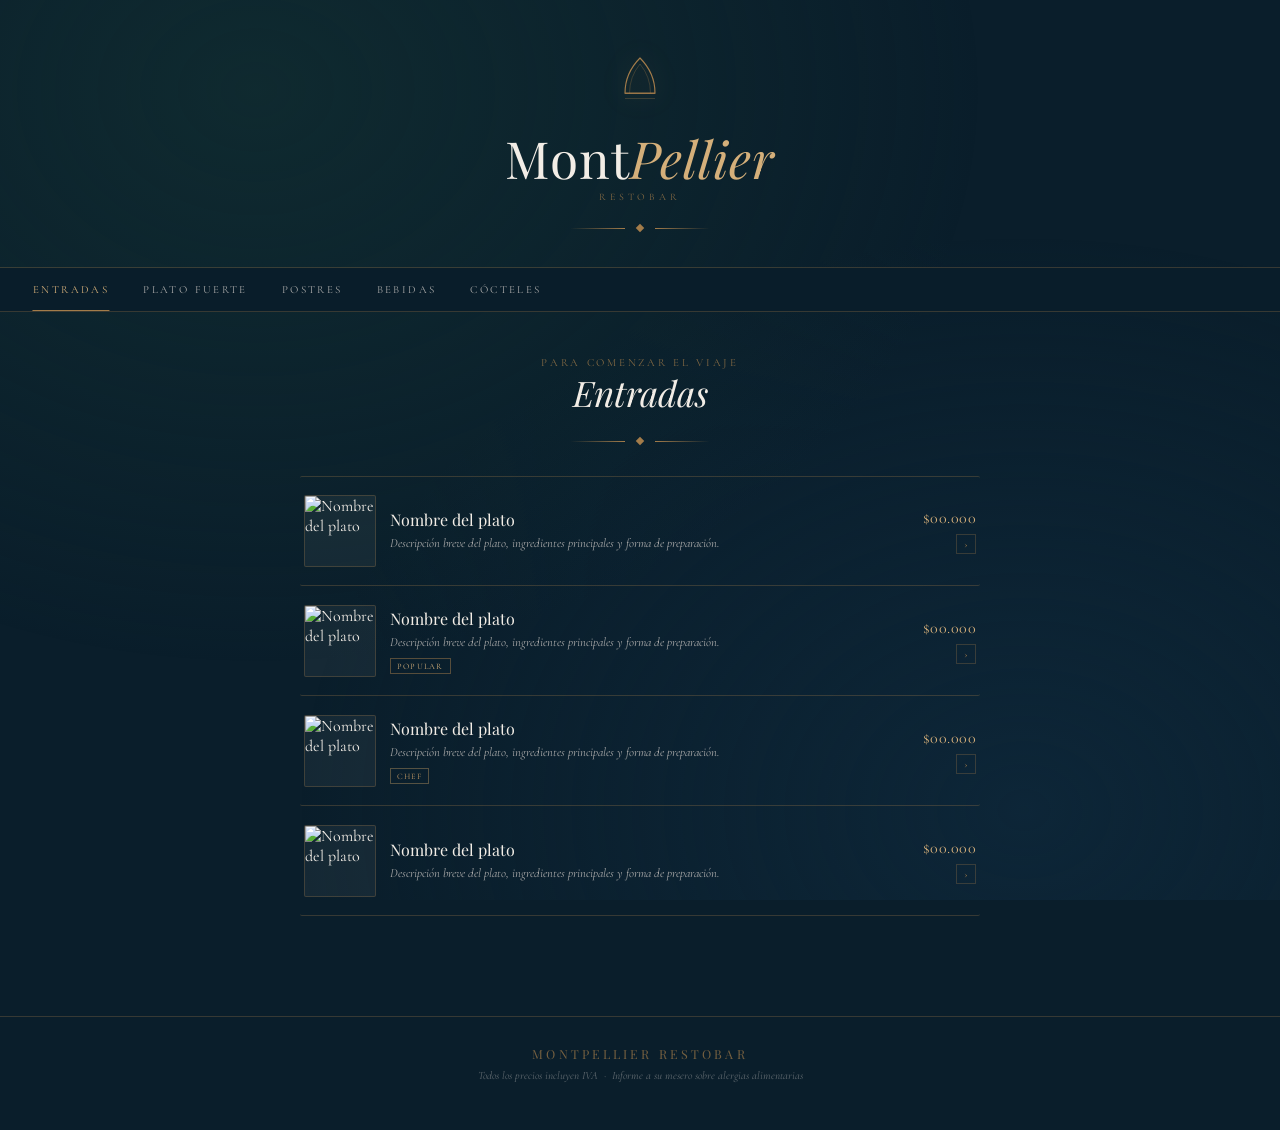
==== index.html @ d2a6e4bd "Version inicial" ====
<!DOCTYPE html>
<html lang="es">
<head>
  <meta charset="UTF-8" />
  <meta name="viewport" content="width=device-width, initial-scale=1.0, viewport-fit=cover" />
  <meta name="theme-color" content="#0a1e2b" />
  <title>MontPellier Restobar — Menú</title>
  <link rel="preconnect" href="https://fonts.googleapis.com" />
  <link rel="preconnect" href="https://fonts.gstatic.com" crossorigin />
  <link href="https://fonts.googleapis.com/css2?family=Playfair+Display:ital,wght@0,400;0,500;1,400&family=Cormorant+Garamond:ital,wght@0,300;0,400;0,500;1,300;1,400&display=swap" rel="stylesheet" />
  <link rel="stylesheet" href="styles.css" />
</head>
<body>

  <!-- ENCABEZADO -->
  <header class="menu-header">
    <div class="logo-icon">
      <svg viewBox="0 0 80 80" fill="none" xmlns="http://www.w3.org/2000/svg">
        <path d="M40 8 Q20 28 20 55 L60 55 Q60 28 40 8Z" stroke="#A37C4A" stroke-width="1.5" fill="none"/>
        <path d="M40 16 Q26 33 26 55" stroke="#A37C4A" stroke-width="0.8" fill="none" opacity="0.5"/>
        <path d="M40 16 Q54 33 54 55" stroke="#A37C4A" stroke-width="0.8" fill="none" opacity="0.5"/>
        <line x1="20" y1="55" x2="60" y2="55" stroke="#A37C4A" stroke-width="1.5"/>
        <line x1="20" y1="62" x2="60" y2="62" stroke="#A37C4A" stroke-width="0.8" opacity="0.5"/>
      </svg>
    </div>
    <h1 class="brand-name">Mont<span>Pellier</span></h1>
    <p class="brand-subtitle">Restobar</p>
    <div class="ornament">
      <div class="ornament-line"></div>
      <div class="ornament-diamond"></div>
      <div class="ornament-line right"></div>
    </div>
  </header>

  <!-- NAVEGACIÓN -->
  <nav class="category-nav">
    <div class="nav-inner" id="category-nav"></div>
  </nav>

  <!-- CONTENIDO (generado por script.js) -->
  <main class="menu-content" id="menu-content"></main>

  <!-- FOOTER -->
  <footer class="menu-footer">
    <p class="footer-logo">MontPellier Restobar</p>
    <p class="footer-note">
      Todos los precios incluyen IVA &nbsp;·&nbsp;
      Informe a su mesero sobre alergias alimentarias
    </p>
  </footer>

  <!-- MODAL DE DETALLE -->
  <div class="modal-overlay" id="modal-overlay">
    <div class="modal-card" id="modal-card" style="position:relative;"></div>
  </div>

  <!-- Scripts (edita menu-data.js para cambiar contenido) -->
  <script src="menu-data.js"></script>
  <script src="script.js"></script>
</body>
</html>
---- styles.css ----
/* ============================================
   MONTPELLIER RESTOBAR — ESTILOS
   ============================================ */

:root {
  --verde-oscuro:      #133233;
  --azul-marino:       #0E283B;
  --crema:             #DED7CE;
  --dorado:            #A37C4A;
  --gris:              #A9A9A9;
  --dorado-claro:      #C49A65;
  --dorado-brillante:  #D4AF7A;
  --fondo:             #0a1e2b;
  --texto-claro:       #F2EDE6;
  --separador:         rgba(163, 124, 74, 0.3);
}

*, *::before, *::after { margin: 0; padding: 0; box-sizing: border-box; }
html { scroll-behavior: smooth; }

body {
  background-color: var(--fondo);
  color: var(--texto-claro);
  font-family: 'Cormorant Garamond', Georgia, serif;
  min-height: 100vh;
  overflow-x: hidden;
  -webkit-font-smoothing: antialiased;
}

body::before {
  content: '';
  position: fixed; inset: 0;
  background-image:
    radial-gradient(ellipse at 20% 10%, rgba(19,50,51,0.6) 0%, transparent 50%),
    radial-gradient(ellipse at 80% 90%, rgba(14,40,59,0.8) 0%, transparent 50%);
  pointer-events: none; z-index: 0;
}

/* ── HEADER ─────────────────────────────────── */
.menu-header {
  position: relative; z-index: 1;
  text-align: center;
  padding: 52px 24px 36px;
  border-bottom: 1px solid var(--separador);
}

.logo-icon { width: 60px; height: 60px; margin: 0 auto 18px; }
.logo-icon svg { width: 100%; height: 100%; filter: drop-shadow(0 0 12px rgba(163,124,74,0.4)); }

.brand-name {
  font-family: 'Playfair Display', serif;
  font-size: clamp(2rem, 8vw, 3.2rem);
  font-weight: 400; letter-spacing: 0.02em;
  color: var(--texto-claro); line-height: 1.1;
  animation: fadeDown .8s ease both;
}
.brand-name span { color: var(--dorado-brillante); font-style: italic; }

.brand-subtitle {
  font-family: 'Cormorant Garamond', serif;
  font-size: 0.62rem; letter-spacing: 0.38em;
  text-transform: uppercase; color: var(--dorado);
  margin-top: 5px; opacity: .8;
}

.ornament { display: flex; align-items: center; justify-content: center; gap: 12px; margin: 22px auto 0; }
.ornament-line { height: 1px; width: 55px; background: linear-gradient(to right, transparent, var(--dorado)); }
.ornament-line.right { background: linear-gradient(to left, transparent, var(--dorado)); }
.ornament-diamond { width: 6px; height: 6px; background: var(--dorado); transform: rotate(45deg); }

/* ── NAV ─────────────────────────────────────── */
.category-nav {
  position: sticky; top: 0; z-index: 100;
  background: rgba(10,30,43,0.93);
  backdrop-filter: blur(14px);
  -webkit-backdrop-filter: blur(14px);
  border-bottom: 1px solid var(--separador);
  overflow-x: auto; scrollbar-width: none;
}
.category-nav::-webkit-scrollbar { display: none; }

.nav-inner { display: flex; padding: 0 16px; min-width: max-content; }

.nav-btn {
  background: none; border: none;
  color: var(--gris);
  font-family: 'Cormorant Garamond', serif;
  font-size: 0.68rem; letter-spacing: 0.22em;
  text-transform: uppercase;
  padding: 15px 17px; cursor: pointer;
  transition: color .3s;
  position: relative; white-space: nowrap;
}
.nav-btn::after {
  content: ''; position: absolute; bottom: 0;
  left: 50%; transform: translateX(-50%) scaleX(0);
  width: 70%; height: 1.5px; background: var(--dorado);
  transition: transform .3s;
}
.nav-btn:hover, .nav-btn.active { color: var(--dorado-brillante); }
.nav-btn.active::after, .nav-btn:hover::after { transform: translateX(-50%) scaleX(1); }

/* ── SECCIONES ───────────────────────────────── */
.menu-content { position: relative; z-index: 1; padding: 0 0 80px; }

.menu-section { display: none; padding: 38px 20px 20px; animation: fadeIn .45s ease both; }
.menu-section.active { display: block; }

.section-header { text-align: center; margin-bottom: 32px; }
.section-title {
  font-family: 'Playfair Display', serif;
  font-size: clamp(1.5rem, 6vw, 2.2rem);
  font-weight: 400; font-style: italic;
}
.section-tagline {
  font-size: 0.68rem; letter-spacing: 0.25em;
  text-transform: uppercase; color: var(--dorado);
  margin-top: 6px; opacity: .8;
}

/* ── TARJETAS DE PLATOS ──────────────────────── */
.items-grid {
  display: flex; flex-direction: column; gap: 1px;
  max-width: 680px; margin: 0 auto;
}

/* Cada ítem es CLICKEABLE → abre modal */
.menu-item {
  position: relative;
  padding: 0;
  border-bottom: 1px solid var(--separador);
  cursor: pointer;
  transition: background .25s;
  border-radius: 2px;
}
.menu-item:first-child { border-top: 1px solid var(--separador); }
.menu-item:hover { background: rgba(163,124,74,0.06); }

.item-inner {
  display: flex;
  gap: 14px;
  align-items: center;
  padding: 18px 4px;
}

/* Thumbnail cuadrado */
.item-thumb {
  flex-shrink: 0;
  width: 72px; height: 72px;
  border-radius: 2px;
  overflow: hidden;
  background: rgba(255,255,255,0.05);
  border: 1px solid var(--separador);
}
.item-thumb img {
  width: 100%; height: 100%;
  object-fit: cover;
  transition: transform .4s ease;
  display: block;
}
.menu-item:hover .item-thumb img { transform: scale(1.07); }

/* Texto */
.item-info { flex: 1; min-width: 0; }
.item-name {
  font-family: 'Playfair Display', serif;
  font-size: 1rem; font-weight: 400;
  color: var(--texto-claro);
  transition: color .25s;
  white-space: nowrap; overflow: hidden; text-overflow: ellipsis;
}
.menu-item:hover .item-name { color: var(--dorado-brillante); }

.item-desc {
  font-size: 0.78rem; color: var(--gris);
  margin-top: 4px; font-style: italic; line-height: 1.5;
  display: -webkit-box;
  -webkit-line-clamp: 2;
  -webkit-box-orient: vertical;
  overflow: hidden;
}

.item-tags { display: flex; flex-wrap: wrap; gap: 4px; margin-top: 6px; }
.tag {
  font-size: 0.52rem; letter-spacing: 0.15em;
  text-transform: uppercase; padding: 2px 6px;
  border: 1px solid var(--separador);
  color: var(--dorado); font-family: 'Cormorant Garamond', serif;
}
.tag.vegano  { border-color: rgba(100,180,120,.4); color: #7ec899; }
.tag.popular { border-color: rgba(163,124,74,.5);  color: var(--dorado-brillante); }
.tag.chef    { border-color: rgba(200,160,100,.4); color: var(--dorado-claro); }

/* Precio + flecha */
.item-right {
  display: flex; flex-direction: column;
  align-items: flex-end; gap: 6px;
  flex-shrink: 0;
}
.item-price {
  font-size: 1rem; color: var(--dorado-brillante);
  letter-spacing: 0.03em; white-space: nowrap;
}
.item-arrow {
  width: 20px; height: 20px;
  border: 1px solid var(--separador);
  display: flex; align-items: center; justify-content: center;
  color: var(--dorado); font-size: 0.75rem;
  transition: all .25s;
}
.menu-item:hover .item-arrow {
  background: rgba(163,124,74,0.15);
  border-color: var(--dorado);
}

/* ═══════════════════════════════════════════
   MODAL DE DETALLE
   ═══════════════════════════════════════════ */
.modal-overlay {
  position: fixed; inset: 0; z-index: 1000;
  background: rgba(5, 15, 25, 0.88);
  backdrop-filter: blur(6px);
  -webkit-backdrop-filter: blur(6px);
  display: flex; align-items: flex-end;
  opacity: 0; visibility: hidden;
  transition: opacity .35s, visibility .35s;
}
.modal-overlay.open {
  opacity: 1; visibility: visible;
}

.modal-card {
  background: var(--azul-marino);
  width: 100%; max-width: 680px;
  margin: 0 auto;
  border-top: 1px solid var(--separador);
  border-left: 1px solid var(--separador);
  border-right: 1px solid var(--separador);
  border-radius: 4px 4px 0 0;
  overflow: hidden;
  transform: translateY(60px);
  transition: transform .4s cubic-bezier(.16,1,.3,1);
  max-height: 92vh;
  display: flex; flex-direction: column;
}
.modal-overlay.open .modal-card {
  transform: translateY(0);
}

/* Handle (barra de arrastre visual) */
.modal-handle {
  width: 40px; height: 4px;
  background: rgba(163,124,74,0.35);
  border-radius: 2px;
  margin: 12px auto 0;
  flex-shrink: 0;
}

/* Imagen grande en modal */
.modal-img-wrap {
  width: 100%; height: 220px; flex-shrink: 0;
  overflow: hidden; position: relative;
  background: var(--verde-oscuro);
}
.modal-img-wrap img {
  width: 100%; height: 100%;
  object-fit: cover;
  display: block;
}
/* Gradiente sobre imagen */
.modal-img-wrap::after {
  content: '';
  position: absolute; bottom: 0; left: 0; right: 0;
  height: 80px;
  background: linear-gradient(to top, var(--azul-marino), transparent);
}

/* Placeholder si no hay imagen */
.modal-img-placeholder {
  width: 100%; height: 220px;
  background: var(--verde-oscuro);
  display: flex; align-items: center; justify-content: center;
  flex-shrink: 0;
}
.modal-img-placeholder svg { opacity: 0.2; }

/* Contenido del modal */
.modal-body {
  padding: 20px 24px 32px;
  overflow-y: auto;
  flex: 1;
}

.modal-close {
  position: absolute; top: 14px; right: 16px;
  background: rgba(10,30,43,0.75);
  border: 1px solid var(--separador);
  color: var(--crema); width: 30px; height: 30px;
  border-radius: 50%; cursor: pointer;
  display: flex; align-items: center; justify-content: center;
  font-size: 1rem; z-index: 10;
  transition: background .2s;
}
.modal-close:hover { background: rgba(163,124,74,0.25); }

.modal-tags { display: flex; flex-wrap: wrap; gap: 5px; margin-bottom: 10px; }

.modal-name {
  font-family: 'Playfair Display', serif;
  font-size: clamp(1.4rem, 5vw, 1.9rem);
  font-weight: 400;
  color: var(--texto-claro);
  line-height: 1.2;
}

.modal-price {
  font-size: 1.2rem; color: var(--dorado-brillante);
  margin-top: 4px; letter-spacing: 0.05em;
}

.modal-divider {
  height: 1px; background: var(--separador);
  margin: 16px 0;
}

.modal-desc {
  font-size: 0.92rem; color: var(--crema);
  line-height: 1.75; font-style: italic;
  opacity: 0.88;
}

.modal-allergens-label {
  font-size: 0.6rem; letter-spacing: 0.22em;
  text-transform: uppercase; color: var(--dorado);
  margin-top: 18px; margin-bottom: 6px;
  display: block;
}
.modal-allergens-value {
  font-size: 0.82rem; color: var(--gris);
  line-height: 1.5;
}

/* ── FOOTER ──────────────────────────────────── */
.menu-footer {
  position: relative; z-index: 1;
  text-align: center;
  padding: 28px 24px 48px;
  border-top: 1px solid var(--separador);
}
.footer-logo {
  font-family: 'Playfair Display', serif;
  font-size: 0.78rem; letter-spacing: 0.25em;
  text-transform: uppercase; color: var(--dorado); opacity: .7;
}
.footer-note {
  font-size: 0.7rem; color: var(--gris);
  margin-top: 7px; font-style: italic; opacity: .55;
}

/* ── ANIMACIONES ─────────────────────────────── */
@keyframes fadeDown {
  from { opacity: 0; transform: translateY(-14px); }
  to   { opacity: 1; transform: translateY(0); }
}
@keyframes fadeIn {
  from { opacity: 0; transform: translateY(8px); }
  to   { opacity: 1; transform: translateY(0); }
}

/* ── RESPONSIVE ──────────────────────────────── */
@media (max-width: 380px) {
  .nav-btn { padding: 13px 11px; font-size: .62rem; }
  .item-thumb { width: 62px; height: 62px; }
  .modal-img-wrap, .modal-img-placeholder { height: 190px; }
}
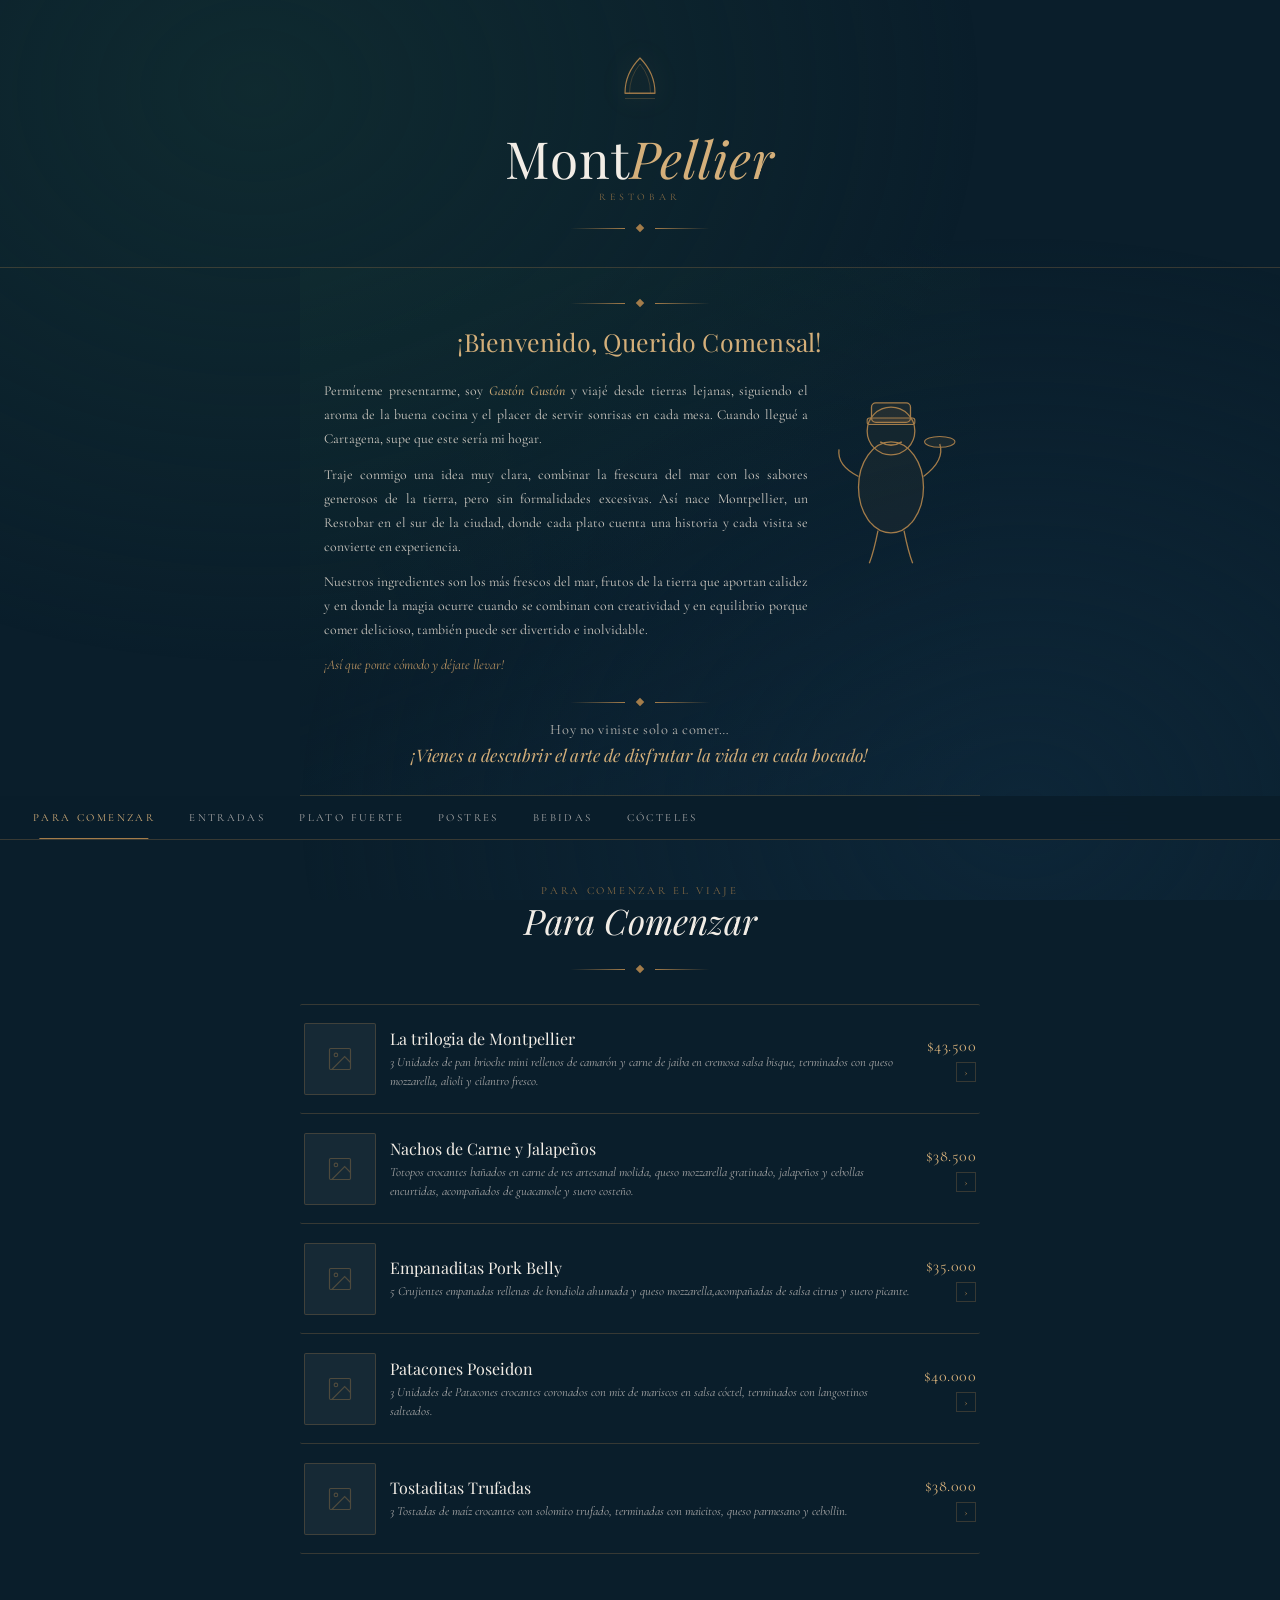
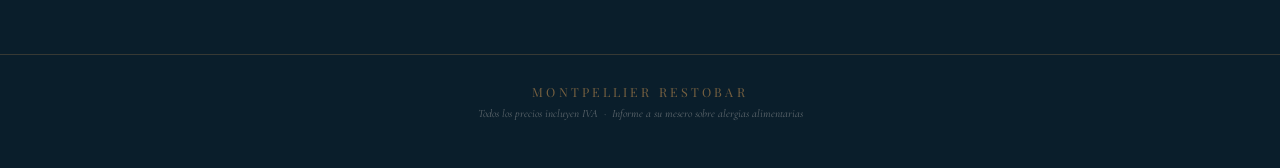
==== commit aab6ad06: "wicho" ====
--- a/index.html
+++ b/index.html
@@ -32,6 +32,83 @@
     </div>
   </header>
 
+  <!-- ══════════════════════════════════════════
+       SECCIÓN BIENVENIDA — GASTÓN GUSTÓN
+       ══════════════════════════════════════════ -->
+  <section class="welcome-section">
+
+    <!-- Ornamento superior -->
+    <div class="welcome-ornament">
+      <div class="ornament-line"></div>
+      <div class="ornament-diamond"></div>
+      <div class="ornament-line right"></div>
+    </div>
+
+    <h2 class="welcome-title">¡Bienvenido, Querido Comensal!</h2>
+
+    <div class="welcome-body">
+
+      <!-- Texto -->
+      <div class="welcome-text">
+        <p>Permíteme presentarme, soy <strong>Gastón Gustón</strong> y viajé desde tierras lejanas, siguiendo el aroma de la buena cocina y el placer de servir sonrisas en cada mesa. Cuando llegué a Cartagena, supe que este sería mi hogar.</p>
+        <p>Traje conmigo una idea muy clara, combinar la frescura del mar con los sabores generosos de la tierra, pero sin formalidades excesivas. Así nace Montpellier, un Restobar en el sur de la ciudad, donde cada plato cuenta una historia y cada visita se convierte en experiencia.</p>
+        <p>Nuestros ingredientes son los más frescos del mar, frutos de la tierra que aportan calidez y en donde la magia ocurre cuando se combinan con creatividad y en equilibrio porque comer delicioso, también puede ser divertido e inolvidable.</p>
+        <p class="welcome-invite">¡Así que ponte cómodo y déjate llevar!</p>
+      </div>
+
+      <!-- Mascota -->
+      <div class="welcome-mascot">
+        <!--
+          ╔══════════════════════════════════════╗
+          ║  COLOCA AQUÍ LA IMAGEN DE GASTÓN     ║
+          ║  Guarda el archivo como:             ║
+          ║  assets/gaston.png                   ║
+          ╚══════════════════════════════════════╝
+        -->
+        <img src="assets/gaston.png" alt="Gastón Gustón, mascota de Montpellier Restobar" onerror="this.style.display='none';this.nextElementSibling.style.display='block';" />
+
+        <!-- Placeholder SVG visible solo si falta la imagen real -->
+        <div class="mascot-placeholder" aria-hidden="true">
+          <svg viewBox="0 0 120 180" fill="none" xmlns="http://www.w3.org/2000/svg">
+            <!-- Cuerpo simplificado tipo chef / camarón -->
+            <ellipse cx="60" cy="100" rx="30" ry="42" stroke="#A37C4A" stroke-width="1.2" fill="rgba(163,124,74,0.06)"/>
+            <!-- Cabeza -->
+            <circle cx="60" cy="48" r="22" stroke="#A37C4A" stroke-width="1.2" fill="rgba(163,124,74,0.06)"/>
+            <!-- Gorro de chef -->
+            <rect x="42" y="22" width="36" height="18" rx="4" stroke="#A37C4A" stroke-width="1.2" fill="rgba(163,124,74,0.1)"/>
+            <rect x="38" y="36" width="44" height="6" rx="2" stroke="#A37C4A" stroke-width="1" fill="rgba(163,124,74,0.15)"/>
+            <!-- Bigote -->
+            <path d="M50 58 Q60 64 70 58" stroke="#A37C4A" stroke-width="1.5" fill="none"/>
+            <!-- Brazos -->
+            <path d="M30 90 Q10 80 12 65" stroke="#A37C4A" stroke-width="1.2" fill="none"/>
+            <path d="M90 90 Q110 75 105 60" stroke="#A37C4A" stroke-width="1.2" fill="none"/>
+            <!-- Bandeja -->
+            <ellipse cx="105" cy="58" rx="14" ry="5" stroke="#A37C4A" stroke-width="1" fill="rgba(163,124,74,0.1)"/>
+            <!-- Piernas -->
+            <path d="M48 140 Q44 160 40 170" stroke="#A37C4A" stroke-width="1.2" fill="none"/>
+            <path d="M72 140 Q76 160 80 170" stroke="#A37C4A" stroke-width="1.2" fill="none"/>
+            <!-- Texto placeholder -->
+            <text x="60" y="195" text-anchor="middle" fill="#A37C4A" font-size="7" font-family="serif" opacity="0.6">Gastón Gustón</text>
+          </svg>
+        </div>
+      </div>
+
+    </div><!-- /.welcome-body -->
+
+    <!-- Cierre -->
+    <div class="welcome-closing">
+      <div class="welcome-divider">
+        <div class="ornament-line"></div>
+        <div class="ornament-diamond"></div>
+        <div class="ornament-line right"></div>
+      </div>
+      <p class="closing-line1">Hoy no viniste solo a comer…</p>
+      <p class="closing-line2">¡Vienes a descubrir el arte de disfrutar la vida en cada bocado!</p>
+    </div>
+
+  </section>
+  <!-- ══ /BIENVENIDA ══ -->
+
   <!-- NAVEGACIÓN -->
   <nav class="category-nav">
     <div class="nav-inner" id="category-nav"></div>
@@ -54,7 +131,6 @@
     <div class="modal-card" id="modal-card" style="position:relative;"></div>
   </div>
 
-  <!-- Scripts (edita menu-data.js para cambiar contenido) -->
   <script src="menu-data.js"></script>
   <script src="script.js"></script>
 </body>
--- a/styles.css
+++ b/styles.css
@@ -124,7 +124,6 @@
   max-width: 680px; margin: 0 auto;
 }
 
-/* Cada ítem es CLICKEABLE → abre modal */
 .menu-item {
   position: relative;
   padding: 0;
@@ -143,7 +142,6 @@
   padding: 18px 4px;
 }
 
-/* Thumbnail cuadrado */
 .item-thumb {
   flex-shrink: 0;
   width: 72px; height: 72px;
@@ -160,7 +158,6 @@
 }
 .menu-item:hover .item-thumb img { transform: scale(1.07); }
 
-/* Texto */
 .item-info { flex: 1; min-width: 0; }
 .item-name {
   font-family: 'Playfair Display', serif;
@@ -175,7 +172,7 @@
   font-size: 0.78rem; color: var(--gris);
   margin-top: 4px; font-style: italic; line-height: 1.5;
   display: -webkit-box;
-  -webkit-line-clamp: 2;
+
   -webkit-box-orient: vertical;
   overflow: hidden;
 }
@@ -191,7 +188,6 @@
 .tag.popular { border-color: rgba(163,124,74,.5);  color: var(--dorado-brillante); }
 .tag.chef    { border-color: rgba(200,160,100,.4); color: var(--dorado-claro); }
 
-/* Precio + flecha */
 .item-right {
   display: flex; flex-direction: column;
   align-items: flex-end; gap: 6px;
@@ -247,7 +243,6 @@
   transform: translateY(0);
 }
 
-/* Handle (barra de arrastre visual) */
 .modal-handle {
   width: 40px; height: 4px;
   background: rgba(163,124,74,0.35);
@@ -256,7 +251,6 @@
   flex-shrink: 0;
 }
 
-/* Imagen grande en modal */
 .modal-img-wrap {
   width: 100%; height: 220px; flex-shrink: 0;
   overflow: hidden; position: relative;
@@ -267,7 +261,6 @@
   object-fit: cover;
   display: block;
 }
-/* Gradiente sobre imagen */
 .modal-img-wrap::after {
   content: '';
   position: absolute; bottom: 0; left: 0; right: 0;
@@ -275,7 +268,6 @@
   background: linear-gradient(to top, var(--azul-marino), transparent);
 }
 
-/* Placeholder si no hay imagen */
 .modal-img-placeholder {
   width: 100%; height: 220px;
   background: var(--verde-oscuro);
@@ -284,7 +276,6 @@
 }
 .modal-img-placeholder svg { opacity: 0.2; }
 
-/* Contenido del modal */
 .modal-body {
   padding: 20px 24px 32px;
   overflow-y: auto;
@@ -366,10 +357,151 @@
   from { opacity: 0; transform: translateY(8px); }
   to   { opacity: 1; transform: translateY(0); }
 }
+@keyframes welcomeFade {
+  from { opacity: 0; transform: translateY(12px); }
+  to   { opacity: 1; transform: translateY(0); }
+}
+
+/* ════════════════════════════════════════════════
+   BIENVENIDA — GASTÓN GUSTÓN
+   ════════════════════════════════════════════════ */
+.welcome-section {
+  position: relative; z-index: 1;
+  max-width: 680px;
+  margin: 0 auto;
+  padding: 32px 24px 28px;
+  border-bottom: 1px solid var(--separador);
+  background: linear-gradient(
+    160deg,
+    rgba(19, 50, 51, 0.38) 0%,
+    rgba(10, 30, 43, 0.20) 60%,
+    rgba(14, 40, 59, 0.38) 100%
+  );
+  animation: welcomeFade .9s ease .2s both;
+}
+
+/* Ornamento superior */
+.welcome-ornament {
+  display: flex; align-items: center;
+  justify-content: center; gap: 12px;
+  margin-bottom: 20px;
+}
+
+/* Título */
+.welcome-title {
+  font-family: 'Playfair Display', serif;
+  font-size: clamp(1.15rem, 4.5vw, 1.55rem);
+  font-weight: 400;
+  text-align: center;
+  color: var(--dorado-brillante);
+  letter-spacing: 0.01em;
+  margin-bottom: 22px;
+  line-height: 1.25;
+}
+
+/* Layout texto + mascota */
+.welcome-body {
+  display: flex;
+  gap: 18px;
+  align-items: flex-start;
+}
+
+/* Texto */
+.welcome-text {
+  flex: 1;
+  font-size: 0.86rem;
+  line-height: 1.75;
+  color: var(--crema);
+  opacity: 0.92;
+  text-align: justify;
+  hyphens: auto;
+}
+.welcome-text p {
+  margin-bottom: 11px;
+}
+.welcome-text p:last-child {
+  margin-bottom: 0;
+}
+.welcome-text strong {
+  color: var(--dorado-brillante);
+  font-style: italic;
+  font-weight: 500;
+}
+.welcome-invite {
+  color: var(--dorado-claro) !important;
+  font-style: italic;
+}
+
+/* Mascota */
+.welcome-mascot {
+  flex-shrink: 0;
+  width: 130px;
+  position: relative;
+}
+
+/* Imagen real (cuando la agregues) */
+.welcome-mascot img {
+  width: 100%;
+  height: auto;
+  display: block;
+  filter: drop-shadow(0 4px 16px rgba(163, 124, 74, 0.25));
+  /* Si la imagen viene con fondo blanco, descomenta la siguiente línea: */
+  /* mix-blend-mode: multiply; */
+}
+
+/* Placeholder SVG — se oculta automáticamente si la imagen carga bien */
+.mascot-placeholder {
+  display: none; /* Oculto por defecto */
+  width: 100%;
+}
+.welcome-mascot img[src="assets/gaston.png"]:not([complete]),
+.welcome-mascot img[src="assets/gaston.png"][naturalWidth="0"] {
+  display: none;
+}
+
+/* Mostrar placeholder si la img falla */
+.welcome-mascot img.error + .mascot-placeholder,
+.welcome-mascot:not(:has(img[complete])) .mascot-placeholder {
+  display: block;
+}
+
+/* Cierre emotivo */
+.welcome-closing {
+  margin-top: 22px;
+}
+.welcome-divider {
+  display: flex; align-items: center;
+  justify-content: center; gap: 12px;
+  margin-bottom: 16px;
+}
+.closing-line1 {
+  font-family: 'Cormorant Garamond', serif;
+  font-size: 0.9rem;
+  color: var(--crema);
+  opacity: 0.8;
+  text-align: center;
+  letter-spacing: 0.04em;
+  margin-bottom: 5px;
+}
+.closing-line2 {
+  font-family: 'Playfair Display', serif;
+  font-size: clamp(0.92rem, 3.5vw, 1.08rem);
+  font-weight: 400;
+  font-style: italic;
+  color: var(--dorado-brillante);
+  text-align: center;
+  letter-spacing: 0.01em;
+  line-height: 1.4;
+}
 
 /* ── RESPONSIVE ──────────────────────────────── */
 @media (max-width: 380px) {
   .nav-btn { padding: 13px 11px; font-size: .62rem; }
   .item-thumb { width: 62px; height: 62px; }
   .modal-img-wrap, .modal-img-placeholder { height: 190px; }
-}
+
+  /* Bienvenida en móvil muy pequeño */
+  .welcome-mascot { width: 100px; }
+  .welcome-text { font-size: 0.82rem; }
+  .welcome-section { padding: 24px 16px 20px; }
+}
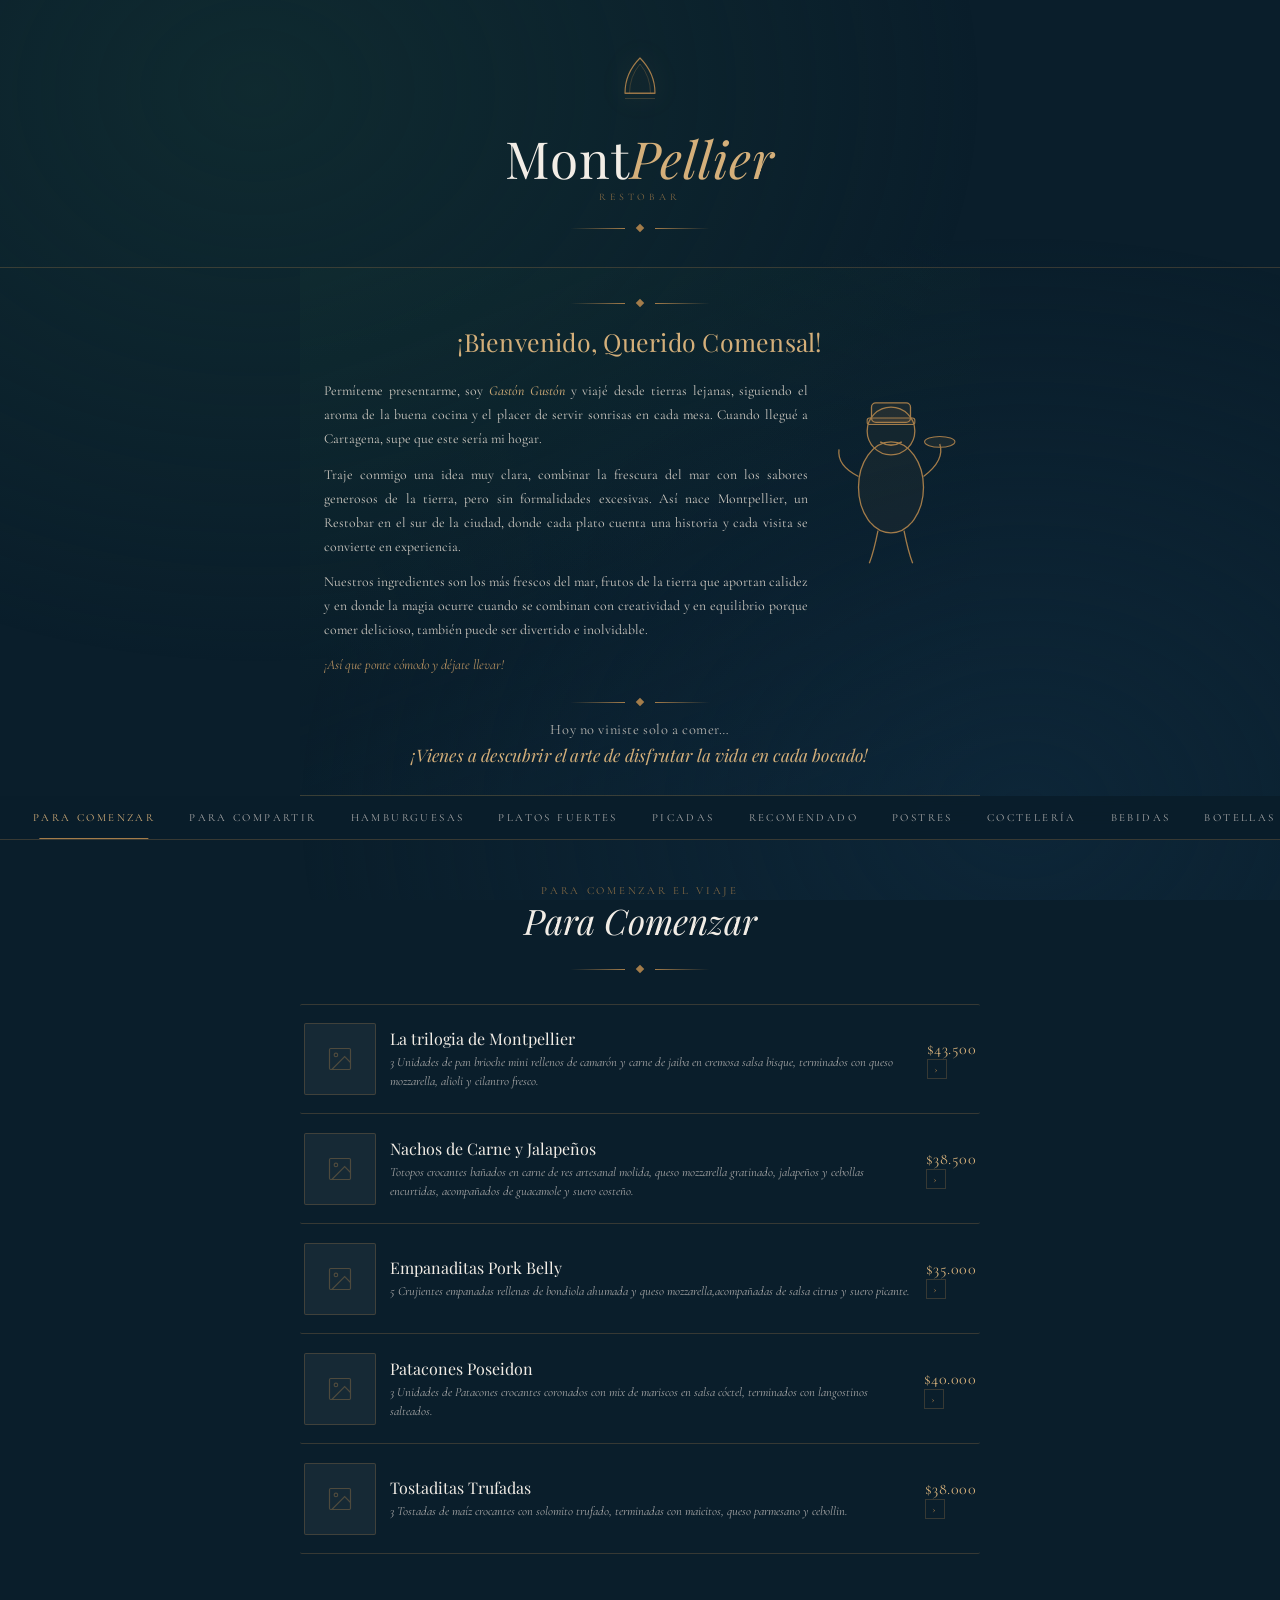
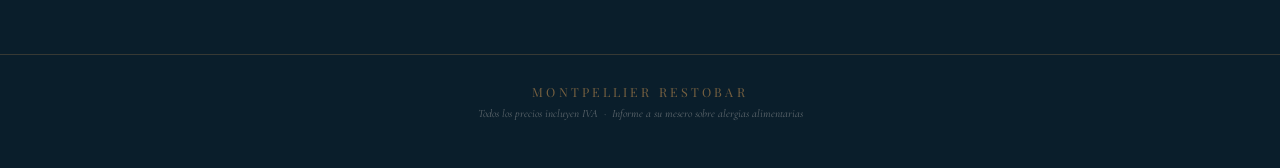
==== commit 888dab90: "wicho3" ====
--- a/index.html
+++ b/index.html
@@ -65,7 +65,7 @@
           ║  assets/gaston.png                   ║
           ╚══════════════════════════════════════╝
         -->
-        <img src="assets/gaston.png" alt="Gastón Gustón, mascota de Montpellier Restobar" onerror="this.style.display='none';this.nextElementSibling.style.display='block';" />
+        <img src="" alt="Gastón Gustón, mascota de Montpellier Restobar" onerror="this.style.display='none';this.nextElementSibling.style.display='block';" />
 
         <!-- Placeholder SVG visible solo si falta la imagen real -->
         <div class="mascot-placeholder" aria-hidden="true">
--- a/styles.css
+++ b/styles.css
@@ -169,12 +169,17 @@
 .menu-item:hover .item-name { color: var(--dorado-brillante); }
 
 .item-desc {
-  font-size: 0.78rem; color: var(--gris);
-  margin-top: 4px; font-style: italic; line-height: 1.5;
-  display: -webkit-box;
-
-  -webkit-box-orient: vertical;
-  overflow: hidden;
+    font-size: 0.78rem;
+    color: var(--gris);
+    margin-top: 4px;
+    font-style: italic;
+    line-height: 1.5;
+
+    display: -webkit-box;
+    line-clamp: 2;
+    -webkit-line-clamp: 2;
+    -webkit-box-orient: vertical;
+    overflow: hidden;
 }
 
 .item-tags { display: flex; flex-wrap: wrap; gap: 4px; margin-top: 6px; }
@@ -505,3 +510,17 @@
   .welcome-text { font-size: 0.82rem; }
   .welcome-section { padding: 24px 16px 20px; }
 }
+.autor-title {
+  color: #D4AF7A;
+}
+.item-prices {
+  display: flex;
+  flex-direction: column;
+  align-items: flex-end;
+  gap: 4px;
+}
+
+.item-prices .item-price {
+  font-size: 0.85rem;
+  color: var(--dorado-brillante);
+}
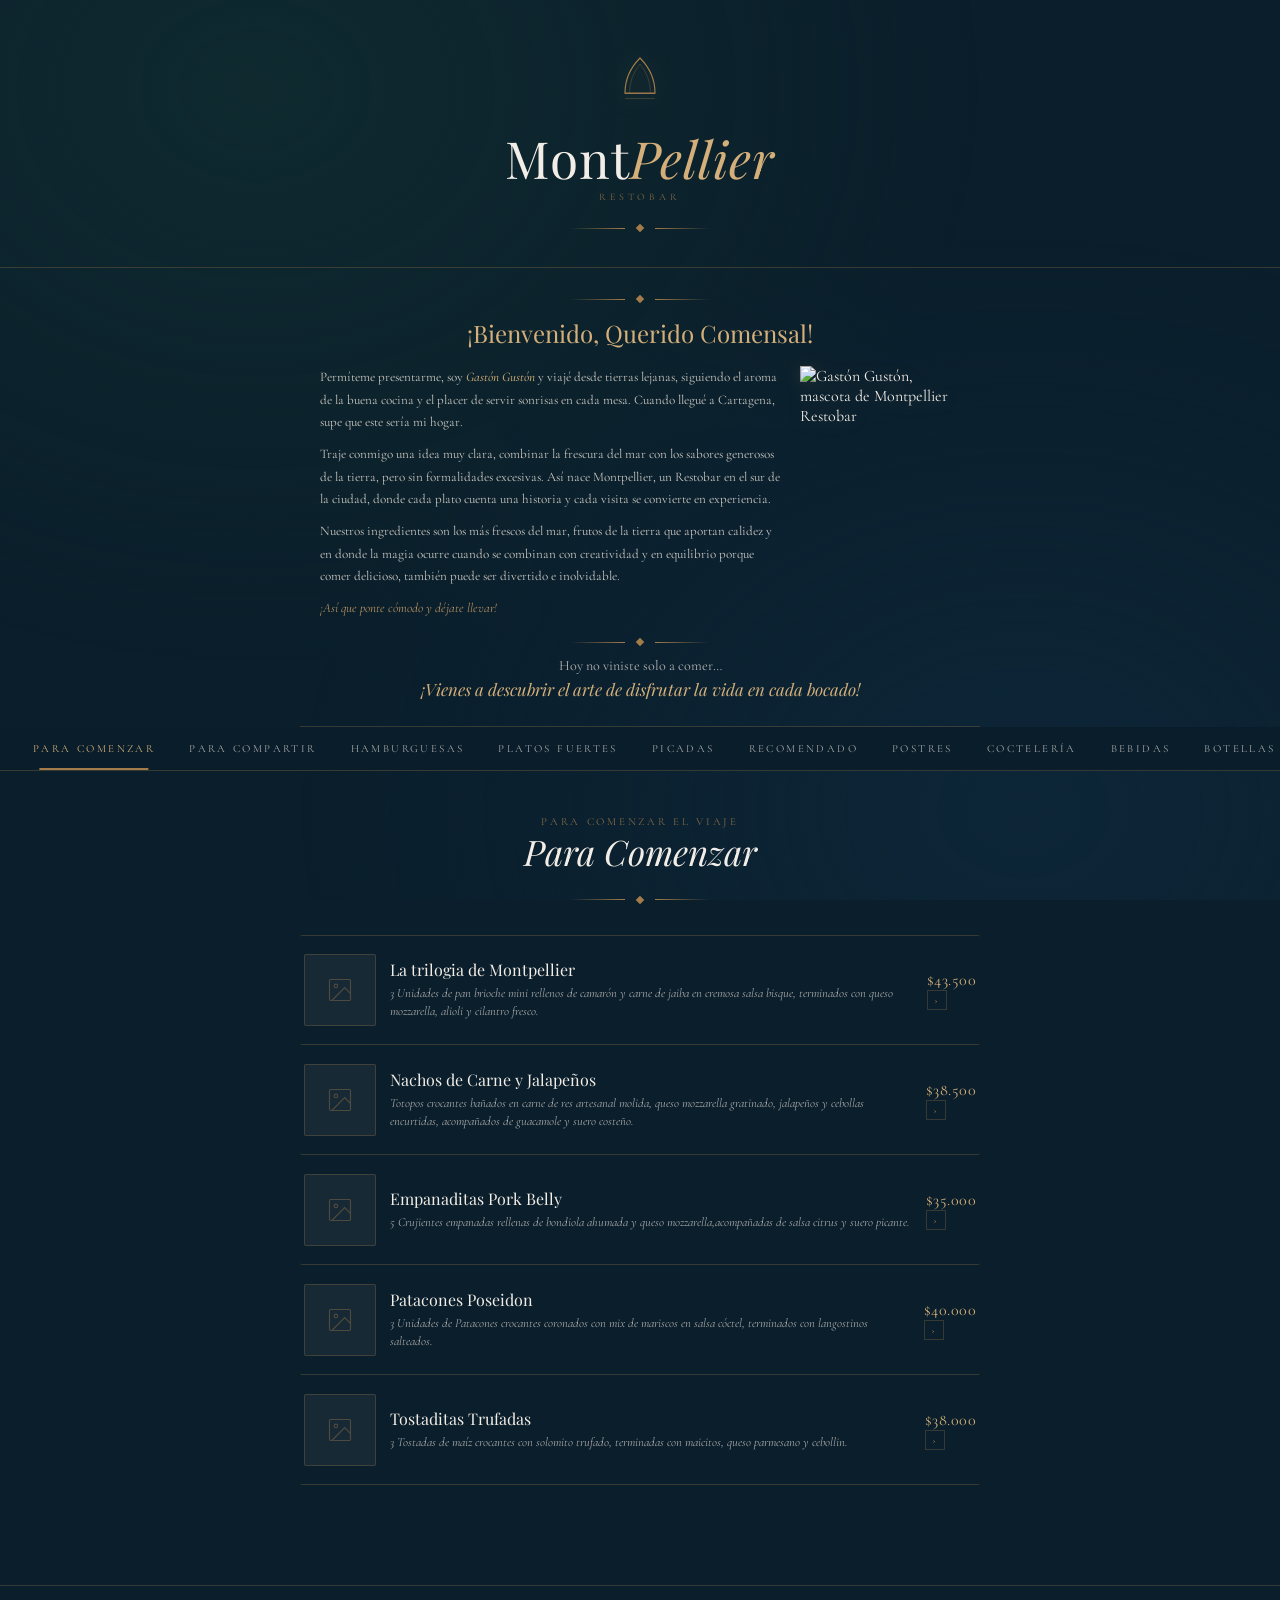
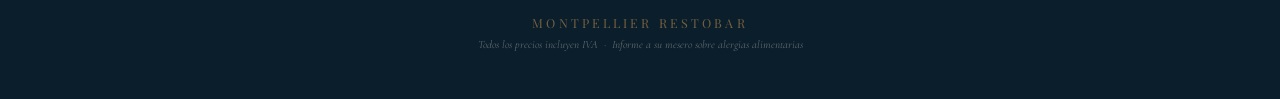
==== commit 94821e20: "wicho4" ====
--- a/index.html
+++ b/index.html
@@ -57,42 +57,10 @@
       </div>
 
       <!-- Mascota -->
-      <div class="welcome-mascot">
-        <!--
-          ╔══════════════════════════════════════╗
-          ║  COLOCA AQUÍ LA IMAGEN DE GASTÓN     ║
-          ║  Guarda el archivo como:             ║
-          ║  assets/gaston.png                   ║
-          ╚══════════════════════════════════════╝
-        -->
-        <img src="" alt="Gastón Gustón, mascota de Montpellier Restobar" onerror="this.style.display='none';this.nextElementSibling.style.display='block';" />
-
-        <!-- Placeholder SVG visible solo si falta la imagen real -->
-        <div class="mascot-placeholder" aria-hidden="true">
-          <svg viewBox="0 0 120 180" fill="none" xmlns="http://www.w3.org/2000/svg">
-            <!-- Cuerpo simplificado tipo chef / camarón -->
-            <ellipse cx="60" cy="100" rx="30" ry="42" stroke="#A37C4A" stroke-width="1.2" fill="rgba(163,124,74,0.06)"/>
-            <!-- Cabeza -->
-            <circle cx="60" cy="48" r="22" stroke="#A37C4A" stroke-width="1.2" fill="rgba(163,124,74,0.06)"/>
-            <!-- Gorro de chef -->
-            <rect x="42" y="22" width="36" height="18" rx="4" stroke="#A37C4A" stroke-width="1.2" fill="rgba(163,124,74,0.1)"/>
-            <rect x="38" y="36" width="44" height="6" rx="2" stroke="#A37C4A" stroke-width="1" fill="rgba(163,124,74,0.15)"/>
-            <!-- Bigote -->
-            <path d="M50 58 Q60 64 70 58" stroke="#A37C4A" stroke-width="1.5" fill="none"/>
-            <!-- Brazos -->
-            <path d="M30 90 Q10 80 12 65" stroke="#A37C4A" stroke-width="1.2" fill="none"/>
-            <path d="M90 90 Q110 75 105 60" stroke="#A37C4A" stroke-width="1.2" fill="none"/>
-            <!-- Bandeja -->
-            <ellipse cx="105" cy="58" rx="14" ry="5" stroke="#A37C4A" stroke-width="1" fill="rgba(163,124,74,0.1)"/>
-            <!-- Piernas -->
-            <path d="M48 140 Q44 160 40 170" stroke="#A37C4A" stroke-width="1.2" fill="none"/>
-            <path d="M72 140 Q76 160 80 170" stroke="#A37C4A" stroke-width="1.2" fill="none"/>
-            <!-- Texto placeholder -->
-            <text x="60" y="195" text-anchor="middle" fill="#A37C4A" font-size="7" font-family="serif" opacity="0.6">Gastón Gustón</text>
-          </svg>
-        </div>
-      </div>
-
+      <!-- Mascota -->
+<div class="welcome-mascot">
+  <img src="assets/gaston.png" alt="Gastón Gustón, mascota de Montpellier Restobar" />
+</div>
     </div><!-- /.welcome-body -->
 
     <!-- Cierre -->
--- a/styles.css
+++ b/styles.css
@@ -1,7 +1,6 @@
 /* ============================================
-   MONTPELLIER RESTOBAR — ESTILOS
+   MONTPELLIER RESTOBAR â€” ESTILOS
    ============================================ */
-
 :root {
   --verde-oscuro:      #133233;
   --azul-marino:       #0E283B;
@@ -36,7 +35,7 @@
   pointer-events: none; z-index: 0;
 }
 
-/* ── HEADER ─────────────────────────────────── */
+/* â”€â”€ HEADER â”€â”€â”€â”€â”€â”€â”€â”€â”€â”€â”€â”€â”€â”€â”€â”€â”€â”€â”€â”€â”€â”€â”€â”€â”€â”€â”€â”€â”€â”€â”€â”€â”€â”€â”€ */
 .menu-header {
   position: relative; z-index: 1;
   text-align: center;
@@ -68,7 +67,7 @@
 .ornament-line.right { background: linear-gradient(to left, transparent, var(--dorado)); }
 .ornament-diamond { width: 6px; height: 6px; background: var(--dorado); transform: rotate(45deg); }
 
-/* ── NAV ─────────────────────────────────────── */
+/* â”€â”€ NAV â”€â”€â”€â”€â”€â”€â”€â”€â”€â”€â”€â”€â”€â”€â”€â”€â”€â”€â”€â”€â”€â”€â”€â”€â”€â”€â”€â”€â”€â”€â”€â”€â”€â”€â”€â”€â”€â”€â”€ */
 .category-nav {
   position: sticky; top: 0; z-index: 100;
   background: rgba(10,30,43,0.93);
@@ -100,7 +99,7 @@
 .nav-btn:hover, .nav-btn.active { color: var(--dorado-brillante); }
 .nav-btn.active::after, .nav-btn:hover::after { transform: translateX(-50%) scaleX(1); }
 
-/* ── SECCIONES ───────────────────────────────── */
+/* â”€â”€ SECCIONES â”€â”€â”€â”€â”€â”€â”€â”€â”€â”€â”€â”€â”€â”€â”€â”€â”€â”€â”€â”€â”€â”€â”€â”€â”€â”€â”€â”€â”€â”€â”€â”€â”€ */
 .menu-content { position: relative; z-index: 1; padding: 0 0 80px; }
 
 .menu-section { display: none; padding: 38px 20px 20px; animation: fadeIn .45s ease both; }
@@ -118,43 +117,30 @@
   margin-top: 6px; opacity: .8;
 }
 
-/* ── TARJETAS DE PLATOS ──────────────────────── */
+/* â”€â”€ TARJETAS DE PLATOS â”€â”€â”€â”€â”€â”€â”€â”€â”€â”€â”€â”€â”€â”€â”€â”€â”€â”€â”€â”€â”€â”€â”€â”€ */
 .items-grid {
   display: flex; flex-direction: column; gap: 1px;
   max-width: 680px; margin: 0 auto;
 }
 
 .menu-item {
-  position: relative;
-  padding: 0;
+  position: relative; padding: 0;
   border-bottom: 1px solid var(--separador);
-  cursor: pointer;
-  transition: background .25s;
-  border-radius: 2px;
+  cursor: pointer; transition: background .25s; border-radius: 2px;
 }
 .menu-item:first-child { border-top: 1px solid var(--separador); }
 .menu-item:hover { background: rgba(163,124,74,0.06); }
 
-.item-inner {
-  display: flex;
-  gap: 14px;
-  align-items: center;
-  padding: 18px 4px;
-}
+.item-inner { display: flex; gap: 14px; align-items: center; padding: 18px 4px; }
 
 .item-thumb {
-  flex-shrink: 0;
-  width: 72px; height: 72px;
-  border-radius: 2px;
-  overflow: hidden;
-  background: rgba(255,255,255,0.05);
-  border: 1px solid var(--separador);
+  flex-shrink: 0; width: 72px; height: 72px;
+  border-radius: 2px; overflow: hidden;
+  background: rgba(255,255,255,0.05); border: 1px solid var(--separador);
 }
 .item-thumb img {
-  width: 100%; height: 100%;
-  object-fit: cover;
-  transition: transform .4s ease;
-  display: block;
+  width: 100%; height: 100%; object-fit: cover;
+  transition: transform .4s ease; display: block;
 }
 .menu-item:hover .item-thumb img { transform: scale(1.07); }
 
@@ -162,24 +148,15 @@
 .item-name {
   font-family: 'Playfair Display', serif;
   font-size: 1rem; font-weight: 400;
-  color: var(--texto-claro);
-  transition: color .25s;
+  color: var(--texto-claro); transition: color .25s;
   white-space: nowrap; overflow: hidden; text-overflow: ellipsis;
 }
 .menu-item:hover .item-name { color: var(--dorado-brillante); }
 
 .item-desc {
-    font-size: 0.78rem;
-    color: var(--gris);
-    margin-top: 4px;
-    font-style: italic;
-    line-height: 1.5;
-
-    display: -webkit-box;
-    line-clamp: 2;
-    -webkit-line-clamp: 2;
-    -webkit-box-orient: vertical;
-    overflow: hidden;
+  font-size: 0.78rem; color: var(--gris);
+  margin-top: 4px; font-style: italic; line-height: 1.5;
+  -webkit-box-orient: vertical; overflow: hidden;
 }
 
 .item-tags { display: flex; flex-wrap: wrap; gap: 4px; margin-top: 6px; }
@@ -193,334 +170,158 @@
 .tag.popular { border-color: rgba(163,124,74,.5);  color: var(--dorado-brillante); }
 .tag.chef    { border-color: rgba(200,160,100,.4); color: var(--dorado-claro); }
 
-.item-right {
-  display: flex; flex-direction: column;
-  align-items: flex-end; gap: 6px;
-  flex-shrink: 0;
-}
-.item-price {
-  font-size: 1rem; color: var(--dorado-brillante);
-  letter-spacing: 0.03em; white-space: nowrap;
-}
+.item-right { display: flex; flex-direction: column; align-items: flex-end; gap: 6px; flex-shrink: 0; }
+.item-price { font-size: 1rem; color: var(--dorado-brillante); letter-spacing: 0.03em; white-space: nowrap; }
 .item-arrow {
-  width: 20px; height: 20px;
-  border: 1px solid var(--separador);
+  width: 20px; height: 20px; border: 1px solid var(--separador);
   display: flex; align-items: center; justify-content: center;
-  color: var(--dorado); font-size: 0.75rem;
-  transition: all .25s;
-}
-.menu-item:hover .item-arrow {
-  background: rgba(163,124,74,0.15);
-  border-color: var(--dorado);
-}
-
-/* ═══════════════════════════════════════════
-   MODAL DE DETALLE
-   ═══════════════════════════════════════════ */
+  color: var(--dorado); font-size: 0.75rem; transition: all .25s;
+}
+.menu-item:hover .item-arrow { background: rgba(163,124,74,0.15); border-color: var(--dorado); }
+
+/* â”€â”€ PRECIOS DOBLES â”€â”€â”€â”€â”€â”€â”€â”€â”€â”€â”€â”€â”€â”€â”€â”€â”€â”€â”€â”€â”€â”€â”€â”€â”€â”€â”€â”€ */
+.item-prices { display: flex; flex-direction: column; align-items: flex-end; gap: 4px; }
+.item-prices .item-price { font-size: 0.85rem; color: var(--dorado-brillante); }
+
+/* â•â•â•â•â•â•â•â•â•â•â•â•â•â•â•â•â•â•â•â•â•â•â•â•â•â•â•â•â•â•â•â•â•â•â•â•â•â•â•â•â•â•â•
+   MODAL
+   â•â•â•â•â•â•â•â•â•â•â•â•â•â•â•â•â•â•â•â•â•â•â•â•â•â•â•â•â•â•â•â•â•â•â•â•â•â•â•â•â•â•â• */
 .modal-overlay {
   position: fixed; inset: 0; z-index: 1000;
-  background: rgba(5, 15, 25, 0.88);
-  backdrop-filter: blur(6px);
-  -webkit-backdrop-filter: blur(6px);
-  display: flex; align-items: flex-end;
-  opacity: 0; visibility: hidden;
-  transition: opacity .35s, visibility .35s;
-}
-.modal-overlay.open {
-  opacity: 1; visibility: visible;
-}
+  background: rgba(5,15,25,0.88); backdrop-filter: blur(6px);
+  -webkit-backdrop-filter: blur(6px); display: flex; align-items: flex-end;
+  opacity: 0; visibility: hidden; transition: opacity .35s, visibility .35s;
+}
+.modal-overlay.open { opacity: 1; visibility: visible; }
 
 .modal-card {
-  background: var(--azul-marino);
-  width: 100%; max-width: 680px;
-  margin: 0 auto;
-  border-top: 1px solid var(--separador);
-  border-left: 1px solid var(--separador);
-  border-right: 1px solid var(--separador);
-  border-radius: 4px 4px 0 0;
-  overflow: hidden;
-  transform: translateY(60px);
-  transition: transform .4s cubic-bezier(.16,1,.3,1);
-  max-height: 92vh;
+  background: var(--azul-marino); width: 100%; max-width: 680px; margin: 0 auto;
+  border-top: 1px solid var(--separador); border-left: 1px solid var(--separador);
+  border-right: 1px solid var(--separador); border-radius: 4px 4px 0 0;
+  overflow: hidden; transform: translateY(60px);
+  transition: transform .4s cubic-bezier(.16,1,.3,1); max-height: 92vh;
   display: flex; flex-direction: column;
 }
-.modal-overlay.open .modal-card {
-  transform: translateY(0);
-}
-
-.modal-handle {
-  width: 40px; height: 4px;
-  background: rgba(163,124,74,0.35);
-  border-radius: 2px;
-  margin: 12px auto 0;
-  flex-shrink: 0;
-}
-
-.modal-img-wrap {
-  width: 100%; height: 220px; flex-shrink: 0;
-  overflow: hidden; position: relative;
-  background: var(--verde-oscuro);
-}
-.modal-img-wrap img {
-  width: 100%; height: 100%;
-  object-fit: cover;
-  display: block;
-}
-.modal-img-wrap::after {
-  content: '';
-  position: absolute; bottom: 0; left: 0; right: 0;
-  height: 80px;
-  background: linear-gradient(to top, var(--azul-marino), transparent);
-}
-
-.modal-img-placeholder {
-  width: 100%; height: 220px;
-  background: var(--verde-oscuro);
-  display: flex; align-items: center; justify-content: center;
-  flex-shrink: 0;
-}
+.modal-overlay.open .modal-card { transform: translateY(0); }
+
+.modal-handle { width: 40px; height: 4px; background: rgba(163,124,74,0.35); border-radius: 2px; margin: 12px auto 0; flex-shrink: 0; }
+
+.modal-img-wrap { width: 100%; height: 220px; flex-shrink: 0; overflow: hidden; position: relative; background: var(--verde-oscuro); }
+.modal-img-wrap img { width: 100%; height: 100%; object-fit: cover; display: block; }
+.modal-img-wrap::after { content: ''; position: absolute; bottom: 0; left: 0; right: 0; height: 80px; background: linear-gradient(to top, var(--azul-marino), transparent); }
+
+.modal-img-placeholder { width: 100%; height: 220px; background: var(--verde-oscuro); display: flex; align-items: center; justify-content: center; flex-shrink: 0; }
 .modal-img-placeholder svg { opacity: 0.2; }
 
-.modal-body {
-  padding: 20px 24px 32px;
-  overflow-y: auto;
-  flex: 1;
-}
+.modal-body { padding: 20px 24px 32px; overflow-y: auto; flex: 1; }
 
 .modal-close {
   position: absolute; top: 14px; right: 16px;
-  background: rgba(10,30,43,0.75);
-  border: 1px solid var(--separador);
-  color: var(--crema); width: 30px; height: 30px;
-  border-radius: 50%; cursor: pointer;
-  display: flex; align-items: center; justify-content: center;
-  font-size: 1rem; z-index: 10;
-  transition: background .2s;
+  background: rgba(10,30,43,0.75); border: 1px solid var(--separador);
+  color: var(--crema); width: 30px; height: 30px; border-radius: 50%;
+  cursor: pointer; display: flex; align-items: center; justify-content: center;
+  font-size: 1rem; z-index: 10; transition: background .2s;
 }
 .modal-close:hover { background: rgba(163,124,74,0.25); }
 
 .modal-tags { display: flex; flex-wrap: wrap; gap: 5px; margin-bottom: 10px; }
-
-.modal-name {
-  font-family: 'Playfair Display', serif;
-  font-size: clamp(1.4rem, 5vw, 1.9rem);
-  font-weight: 400;
-  color: var(--texto-claro);
-  line-height: 1.2;
-}
-
-.modal-price {
-  font-size: 1.2rem; color: var(--dorado-brillante);
-  margin-top: 4px; letter-spacing: 0.05em;
-}
-
-.modal-divider {
-  height: 1px; background: var(--separador);
-  margin: 16px 0;
-}
-
-.modal-desc {
-  font-size: 0.92rem; color: var(--crema);
-  line-height: 1.75; font-style: italic;
-  opacity: 0.88;
-}
-
-.modal-allergens-label {
-  font-size: 0.6rem; letter-spacing: 0.22em;
-  text-transform: uppercase; color: var(--dorado);
-  margin-top: 18px; margin-bottom: 6px;
-  display: block;
-}
-.modal-allergens-value {
-  font-size: 0.82rem; color: var(--gris);
-  line-height: 1.5;
-}
-
-/* ── FOOTER ──────────────────────────────────── */
-.menu-footer {
-  position: relative; z-index: 1;
-  text-align: center;
-  padding: 28px 24px 48px;
-  border-top: 1px solid var(--separador);
-}
-.footer-logo {
-  font-family: 'Playfair Display', serif;
-  font-size: 0.78rem; letter-spacing: 0.25em;
-  text-transform: uppercase; color: var(--dorado); opacity: .7;
-}
-.footer-note {
-  font-size: 0.7rem; color: var(--gris);
-  margin-top: 7px; font-style: italic; opacity: .55;
-}
-
-/* ── ANIMACIONES ─────────────────────────────── */
-@keyframes fadeDown {
-  from { opacity: 0; transform: translateY(-14px); }
-  to   { opacity: 1; transform: translateY(0); }
-}
-@keyframes fadeIn {
-  from { opacity: 0; transform: translateY(8px); }
-  to   { opacity: 1; transform: translateY(0); }
-}
-@keyframes welcomeFade {
-  from { opacity: 0; transform: translateY(12px); }
-  to   { opacity: 1; transform: translateY(0); }
-}
-
-/* ════════════════════════════════════════════════
-   BIENVENIDA — GASTÓN GUSTÓN
-   ════════════════════════════════════════════════ */
+.modal-name { font-family: 'Playfair Display', serif; font-size: clamp(1.4rem, 5vw, 1.9rem); font-weight: 400; color: var(--texto-claro); line-height: 1.2; }
+.modal-price { font-size: 1.2rem; color: var(--dorado-brillante); margin-top: 4px; letter-spacing: 0.05em; }
+.modal-divider { height: 1px; background: var(--separador); margin: 16px 0; }
+.modal-desc { font-size: 0.92rem; color: var(--crema); line-height: 1.75; font-style: italic; opacity: 0.88; }
+.modal-allergens-label { font-size: 0.6rem; letter-spacing: 0.22em; text-transform: uppercase; color: var(--dorado); margin-top: 18px; margin-bottom: 6px; display: block; }
+.modal-allergens-value { font-size: 0.82rem; color: var(--gris); line-height: 1.5; }
+
+/* â”€â”€ FOOTER â”€â”€â”€â”€â”€â”€â”€â”€â”€â”€â”€â”€â”€â”€â”€â”€â”€â”€â”€â”€â”€â”€â”€â”€â”€â”€â”€â”€â”€â”€â”€â”€â”€â”€â”€â”€ */
+.menu-footer { position: relative; z-index: 1; text-align: center; padding: 28px 24px 48px; border-top: 1px solid var(--separador); }
+.footer-logo { font-family: 'Playfair Display', serif; font-size: 0.78rem; letter-spacing: 0.25em; text-transform: uppercase; color: var(--dorado); opacity: .7; }
+.footer-note { font-size: 0.7rem; color: var(--gris); margin-top: 7px; font-style: italic; opacity: .55; }
+
+/* â”€â”€ ANIMACIONES â”€â”€â”€â”€â”€â”€â”€â”€â”€â”€â”€â”€â”€â”€â”€â”€â”€â”€â”€â”€â”€â”€â”€â”€â”€â”€â”€â”€â”€â”€â”€ */
+@keyframes fadeDown { from { opacity: 0; transform: translateY(-14px); } to { opacity: 1; transform: translateY(0); } }
+@keyframes fadeIn   { from { opacity: 0; transform: translateY(8px);  } to { opacity: 1; transform: translateY(0); } }
+@keyframes welcomeFade { from { opacity: 0; transform: translateY(10px); } to { opacity: 1; transform: translateY(0); } }
+
+/* â•â•â•â•â•â•â•â•â•â•â•â•â•â•â•â•â•â•â•â•â•â•â•â•â•â•â•â•â•â•â•â•â•â•â•â•â•â•â•â•â•â•â•â•â•â•â•â•
+   BIENVENIDA â€” GASTÃ“N GUSTÃ“N
+   â•â•â•â•â•â•â•â•â•â•â•â•â•â•â•â•â•â•â•â•â•â•â•â•â•â•â•â•â•â•â•â•â•â•â•â•â•â•â•â•â•â•â•â•â•â•â•â• */
 .welcome-section {
   position: relative; z-index: 1;
-  max-width: 680px;
-  margin: 0 auto;
-  padding: 32px 24px 28px;
+  max-width: 680px; margin: 0 auto;
+  padding: 28px 20px 24px;
   border-bottom: 1px solid var(--separador);
-  background: linear-gradient(
-    160deg,
-    rgba(19, 50, 51, 0.38) 0%,
-    rgba(10, 30, 43, 0.20) 60%,
-    rgba(14, 40, 59, 0.38) 100%
-  );
   animation: welcomeFade .9s ease .2s both;
 }
 
-/* Ornamento superior */
 .welcome-ornament {
-  display: flex; align-items: center;
-  justify-content: center; gap: 12px;
-  margin-bottom: 20px;
-}
-
-/* Título */
+  display: flex; align-items: center; justify-content: center;
+  gap: 12px; margin-bottom: 16px;
+}
+
 .welcome-title {
   font-family: 'Playfair Display', serif;
-  font-size: clamp(1.15rem, 4.5vw, 1.55rem);
-  font-weight: 400;
-  text-align: center;
+  font-size: clamp(1.1rem, 4vw, 1.5rem);
+  font-weight: 400; text-align: center;
   color: var(--dorado-brillante);
-  letter-spacing: 0.01em;
-  margin-bottom: 22px;
-  line-height: 1.25;
-}
-
-/* Layout texto + mascota */
+  margin-bottom: 18px; line-height: 1.25;
+}
+
+/* LAYOUT: texto izquierda, imagen derecha â€” siempre en fila */
 .welcome-body {
   display: flex;
-  gap: 18px;
+  flex-direction: row;
+  gap: 14px;
   align-items: flex-start;
 }
 
-/* Texto */
 .welcome-text {
   flex: 1;
-  font-size: 0.86rem;
-  line-height: 1.75;
+  min-width: 0;
+  font-size: 0.82rem;
+  line-height: 1.7;
   color: var(--crema);
   opacity: 0.92;
-  text-align: justify;
-  hyphens: auto;
-}
-.welcome-text p {
-  margin-bottom: 11px;
-}
-.welcome-text p:last-child {
-  margin-bottom: 0;
-}
-.welcome-text strong {
-  color: var(--dorado-brillante);
-  font-style: italic;
-  font-weight: 500;
-}
-.welcome-invite {
-  color: var(--dorado-claro) !important;
-  font-style: italic;
-}
-
-/* Mascota */
+  /* SIN hyphens, SIN text-align justify â€” eso causaba el corte de palabras */
+  hyphens: none;
+  word-break: normal;
+}
+.welcome-text p { margin-bottom: 10px; }
+.welcome-text p:last-child { margin-bottom: 0; }
+.welcome-text strong { color: var(--dorado-brillante); font-style: italic; font-weight: 500; }
+.welcome-invite { color: var(--dorado-claro) !important; font-style: italic; }
+
+/* Imagen de GastÃ³n â€” tamaÃ±o fijo pequeÃ±o */
 .welcome-mascot {
   flex-shrink: 0;
-  width: 130px;
-  position: relative;
-}
-
-/* Imagen real (cuando la agregues) */
+  width: 160px;
+}
 .welcome-mascot img {
-  width: 100%;
-  height: auto;
+  width: 160px;
+  height: 220px;
+  object-fit: contain;
+  object-position: top center;
   display: block;
-  filter: drop-shadow(0 4px 16px rgba(163, 124, 74, 0.25));
-  /* Si la imagen viene con fondo blanco, descomenta la siguiente línea: */
-  /* mix-blend-mode: multiply; */
-}
-
-/* Placeholder SVG — se oculta automáticamente si la imagen carga bien */
-.mascot-placeholder {
-  display: none; /* Oculto por defecto */
-  width: 100%;
-}
-.welcome-mascot img[src="assets/gaston.png"]:not([complete]),
-.welcome-mascot img[src="assets/gaston.png"][naturalWidth="0"] {
-  display: none;
-}
-
-/* Mostrar placeholder si la img falla */
-.welcome-mascot img.error + .mascot-placeholder,
-.welcome-mascot:not(:has(img[complete])) .mascot-placeholder {
-  display: block;
-}
-
-/* Cierre emotivo */
-.welcome-closing {
-  margin-top: 22px;
-}
-.welcome-divider {
-  display: flex; align-items: center;
-  justify-content: center; gap: 12px;
-  margin-bottom: 16px;
-}
-.closing-line1 {
-  font-family: 'Cormorant Garamond', serif;
-  font-size: 0.9rem;
-  color: var(--crema);
-  opacity: 0.8;
-  text-align: center;
-  letter-spacing: 0.04em;
-  margin-bottom: 5px;
-}
-.closing-line2 {
-  font-family: 'Playfair Display', serif;
-  font-size: clamp(0.92rem, 3.5vw, 1.08rem);
-  font-weight: 400;
-  font-style: italic;
-  color: var(--dorado-brillante);
-  text-align: center;
-  letter-spacing: 0.01em;
-  line-height: 1.4;
-}
-
-/* ── RESPONSIVE ──────────────────────────────── */
-@media (max-width: 380px) {
+  filter: drop-shadow(0 2px 8px rgba(163,124,74,0.2));
+}
+
+.welcome-closing { margin-top: 20px; }
+.welcome-divider { display: flex; align-items: center; justify-content: center; gap: 12px; margin-bottom: 12px; }
+.closing-line1 { font-size: 0.88rem; color: var(--crema); opacity: 0.8; text-align: center; margin-bottom: 4px; }
+.closing-line2 { font-family: 'Playfair Display', serif; font-size: clamp(0.9rem, 3vw, 1.05rem); font-style: italic; color: var(--dorado-brillante); text-align: center; line-height: 1.4; }
+
+/* Placeholder oculto â€” solo aparece si no hay imagen */
+.mascot-placeholder { display: none; }
+
+/* â”€â”€ RESPONSIVE â”€â”€â”€â”€â”€â”€â”€â”€â”€â”€â”€â”€â”€â”€â”€â”€â”€â”€â”€â”€â”€â”€â”€â”€â”€â”€â”€â”€â”€â”€â”€â”€ */
+@media (max-width: 400px) {
   .nav-btn { padding: 13px 11px; font-size: .62rem; }
   .item-thumb { width: 62px; height: 62px; }
   .modal-img-wrap, .modal-img-placeholder { height: 190px; }
-
-  /* Bienvenida en móvil muy pequeño */
-  .welcome-mascot { width: 100px; }
-  .welcome-text { font-size: 0.82rem; }
-  .welcome-section { padding: 24px 16px 20px; }
+  .welcome-mascot { width: 110px; }
+  .welcome-mascot img { width: 110px; height: 155px; }
+  .welcome-text { font-size: 0.78rem; }
+  .welcome-section { padding: 20px 14px 20px; }
 }
 .autor-title {
   color: #D4AF7A;
-}
-.item-prices {
-  display: flex;
-  flex-direction: column;
-  align-items: flex-end;
-  gap: 4px;
-}
-
-.item-prices .item-price {
-  font-size: 0.85rem;
-  color: var(--dorado-brillante);
 }
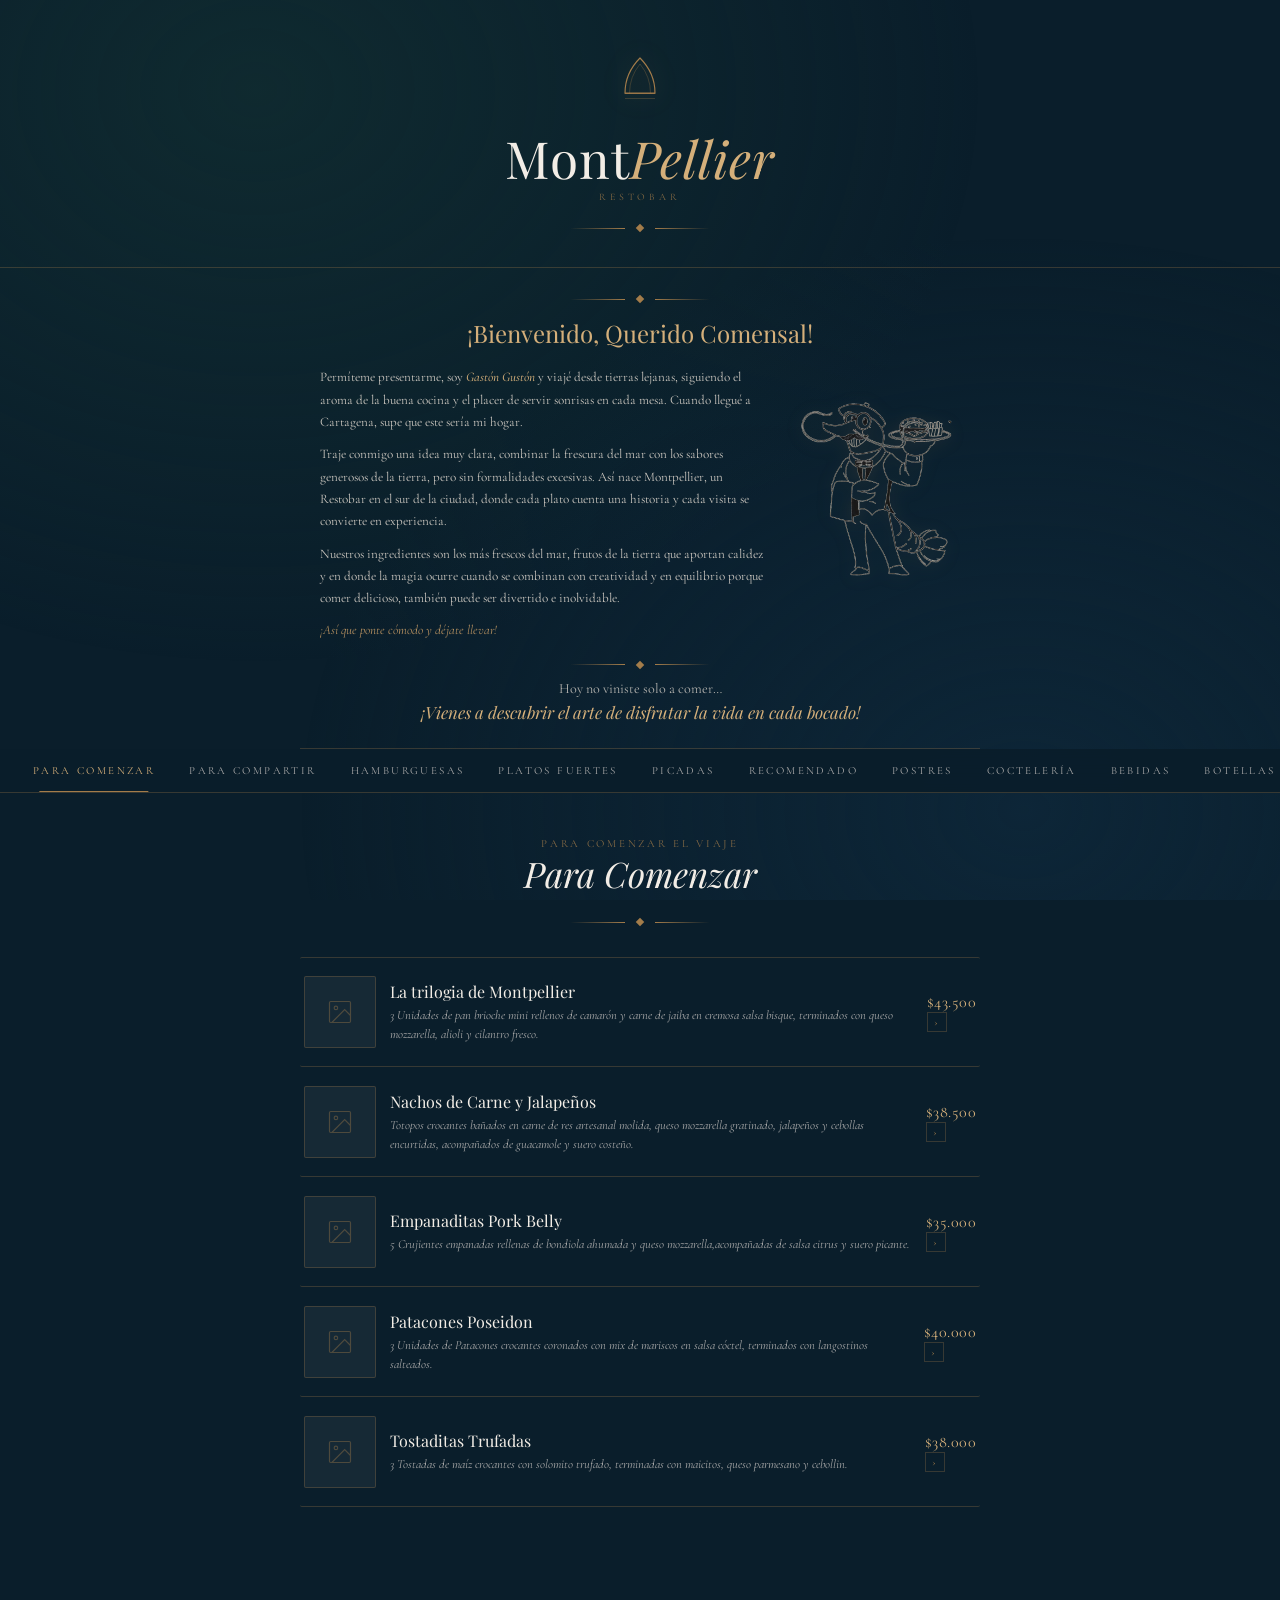
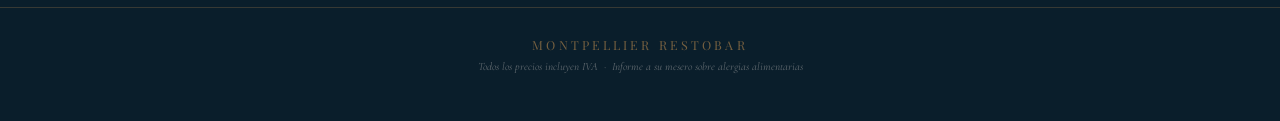
==== commit 02735cf4: "wicho8" ====
--- a/index.html
+++ b/index.html
@@ -46,20 +46,21 @@
 
     <h2 class="welcome-title">¡Bienvenido, Querido Comensal!</h2>
 
-    <div class="welcome-body">
+<div class="welcome-body">
 
-      <!-- Texto -->
-      <div class="welcome-text">
-        <p>Permíteme presentarme, soy <strong>Gastón Gustón</strong> y viajé desde tierras lejanas, siguiendo el aroma de la buena cocina y el placer de servir sonrisas en cada mesa. Cuando llegué a Cartagena, supe que este sería mi hogar.</p>
-        <p>Traje conmigo una idea muy clara, combinar la frescura del mar con los sabores generosos de la tierra, pero sin formalidades excesivas. Así nace Montpellier, un Restobar en el sur de la ciudad, donde cada plato cuenta una historia y cada visita se convierte en experiencia.</p>
-        <p>Nuestros ingredientes son los más frescos del mar, frutos de la tierra que aportan calidez y en donde la magia ocurre cuando se combinan con creatividad y en equilibrio porque comer delicioso, también puede ser divertido e inolvidable.</p>
-        <p class="welcome-invite">¡Así que ponte cómodo y déjate llevar!</p>
-      </div>
+  <!-- Mascota -->
+  <div class="welcome-mascot">
+    <img src="assets/gaston.png" alt="Gastón Gustón, mascota de Montpellier Restobar" />
+  </div>
 
-      <!-- Mascota -->
-      <!-- Mascota -->
-<div class="welcome-mascot">
-  <img src="assets/gaston.png" alt="Gastón Gustón, mascota de Montpellier Restobar" />
+  <!-- Texto -->
+  <div class="welcome-text">
+    <p>Permíteme presentarme, soy <strong>Gastón Gustón</strong> y viajé desde tierras lejanas, siguiendo el aroma de la buena cocina y el placer de servir sonrisas en cada mesa. Cuando llegué a Cartagena, supe que este sería mi hogar.</p>
+    <p>Traje conmigo una idea muy clara, combinar la frescura del mar con los sabores generosos de la tierra, pero sin formalidades excesivas. Así nace Montpellier, un Restobar en el sur de la ciudad, donde cada plato cuenta una historia y cada visita se convierte en experiencia.</p>
+    <p>Nuestros ingredientes son los más frescos del mar, frutos de la tierra que aportan calidez y en donde la magia ocurre cuando se combinan con creatividad y en equilibrio porque comer delicioso, también puede ser divertido e inolvidable.</p>
+    <p class="welcome-invite">¡Así que ponte cómodo y déjate llevar!</p>
+  </div>
+
 </div>
     </div><!-- /.welcome-body -->
 
--- a/styles.css
+++ b/styles.css
@@ -291,17 +291,25 @@
 .welcome-invite { color: var(--dorado-claro) !important; font-style: italic; }
 
 /* Imagen de GastÃ³n â€” tamaÃ±o fijo pequeÃ±o */
+.welcome-body {
+  display: block;
+}
+
 .welcome-mascot {
-  flex-shrink: 0;
-  width: 160px;
-}
+  float: right;
+  width: 180px;
+  margin: 0 0 12px 16px;
+}
+
 .welcome-mascot img {
-  width: 160px;
-  height: 220px;
-  object-fit: contain;
-  object-position: top center;
+  width: 100%;
+  height: auto;
   display: block;
   filter: drop-shadow(0 2px 8px rgba(163,124,74,0.2));
+}
+
+@media (max-width: 400px) {
+  .welcome-mascot { width: 130px; }
 }
 
 .welcome-closing { margin-top: 20px; }
